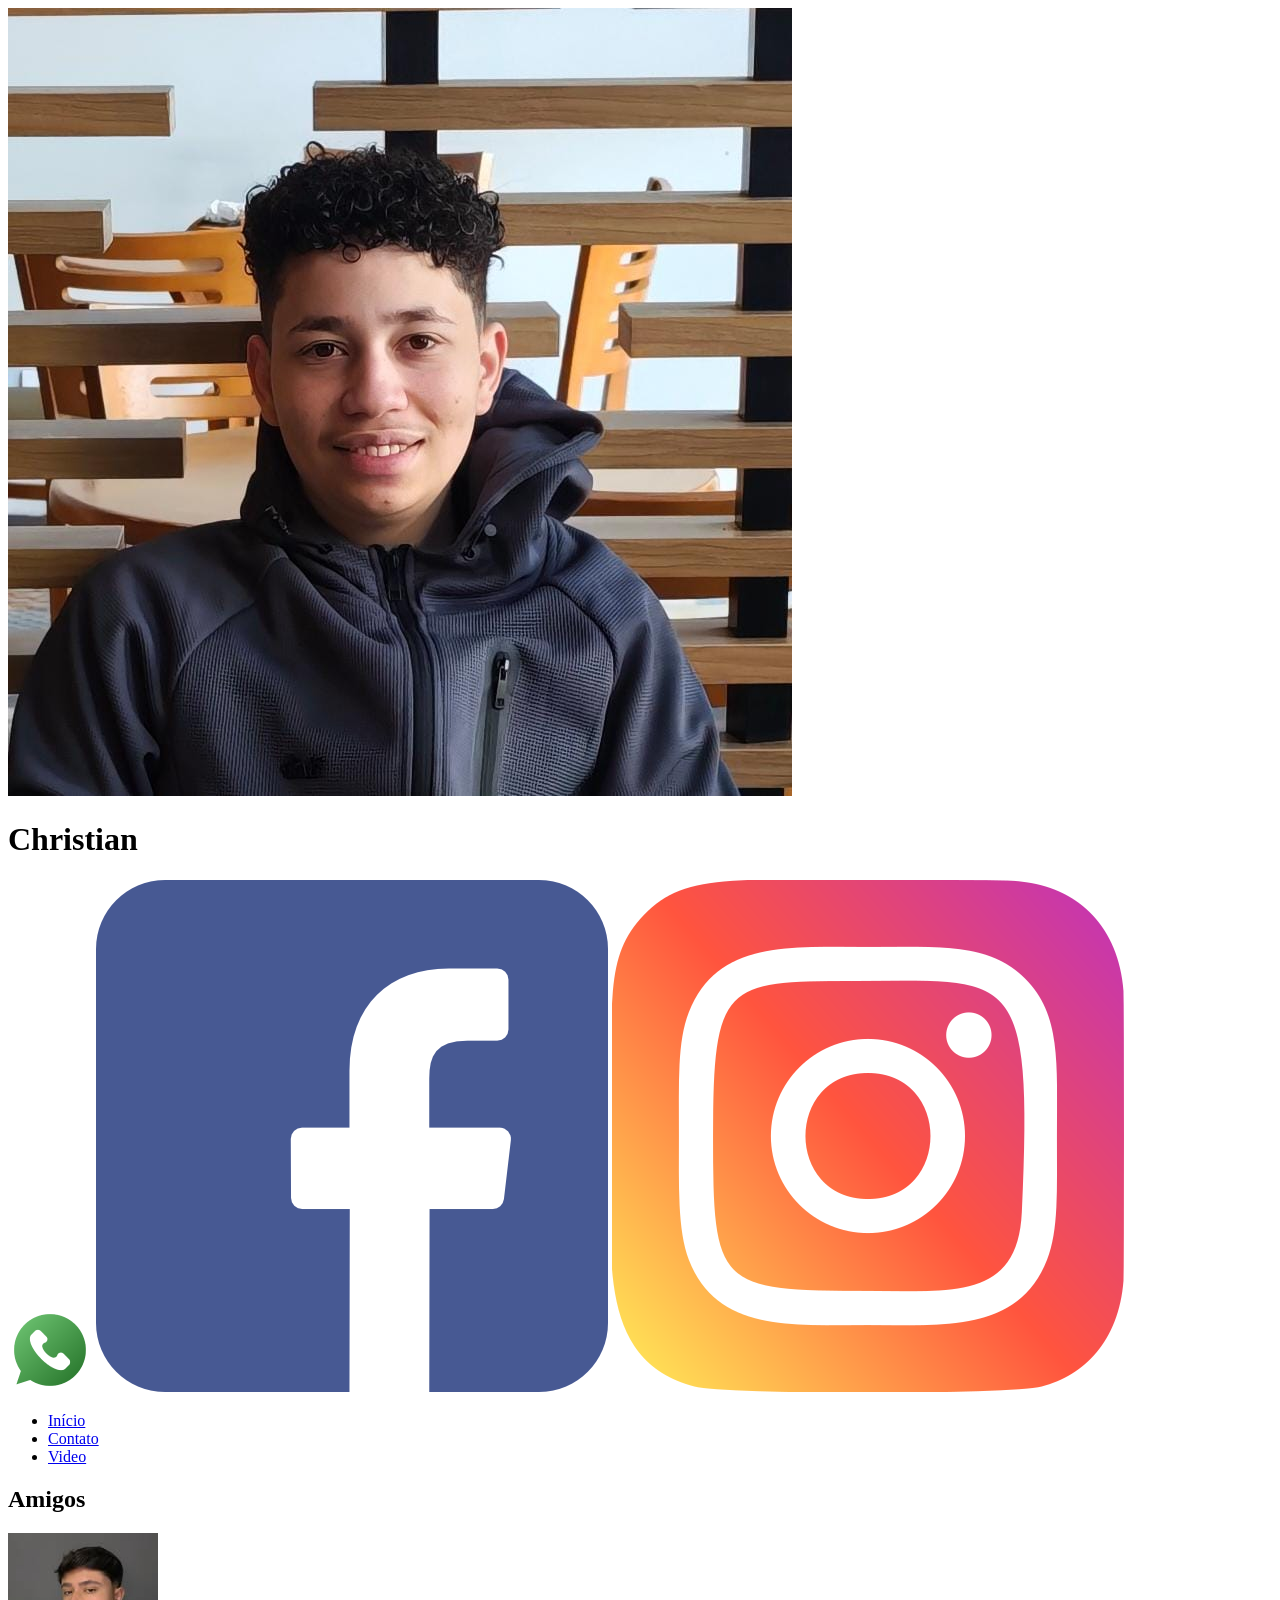
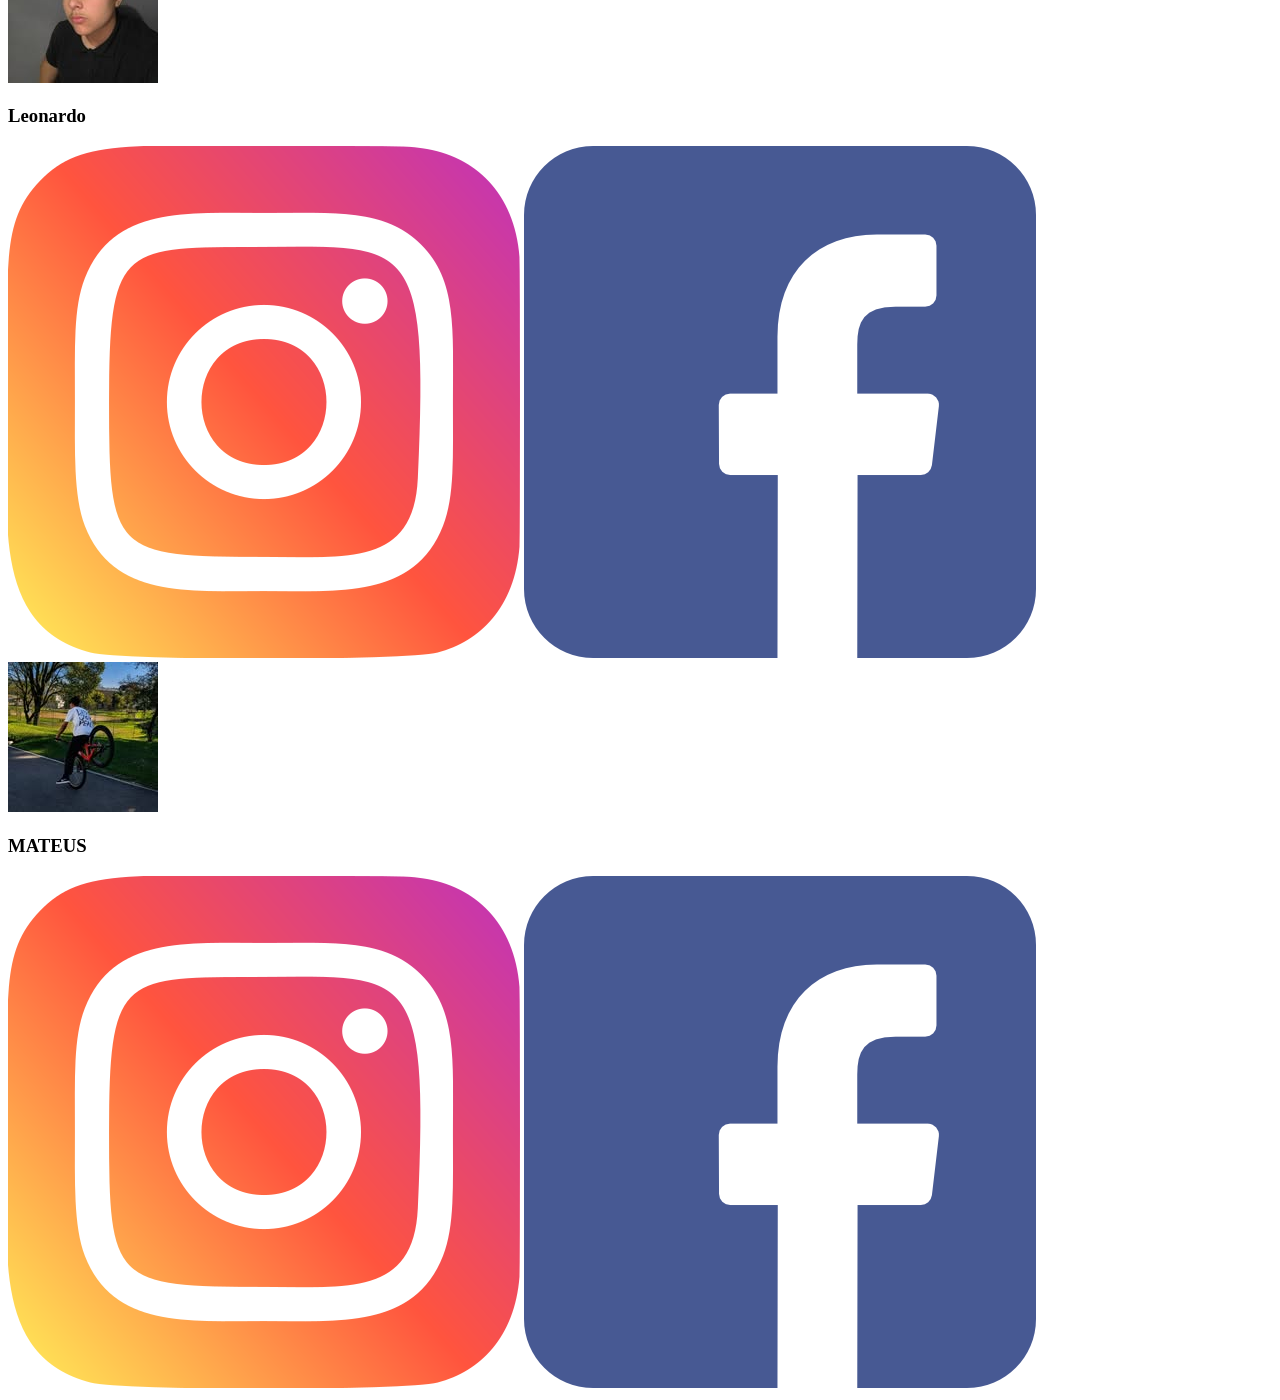
==== amigos.html @ 1b21f2cf "," ====
<!DOCTYPE html>
<html lang="en">
<head>
    <meta charset="UTF-8">
    <meta name="viewport" content="width=device-width, initial-scale=1.0">
    <title>Christian</title>
</head>
<body>

     <!-- Cabeçalho -->
<header class="cabecalho-itens">

<img class="cabecalho-imagem" src="logocris.jpg" alt="Logo da Página">

<h1 class="titulo_site">Christian</h1>

<div class="sociais">
<img src="whatsapp.png" alt="Logo do Whats da Escola">
<img src="facebook.png" alt="Facebook da Escola">
<img src="instagram.png" alt="Instagram da Escola">
</div>

</header>

<ul>
  <li><a href="inicio.html">Início</a></li>
  <li><a href="contato.html">Contato</a></li>
  <li><a href="video.html">Video</a></li>
</ul>

    <!--Seção estudantes é a parte do paragrafo 2 da página -- "Meninos"-->
<!--altere em "src="estudante_menino_1.png" para src"nome da imagem do menino em todos abaixo-->
<!--altere em "src="site_school.png" para src"nome da logo em todos abaixo-->
<!--para aumentar os alunos copie a div no edidor que corresponda desde a foto até os icones abaixo - dúvidas chame o professor-->
<section class="estudante">
<h1 class="estudante_titulo">Amigos</h1>

<div class="estudantes_todos">
<div class="estudante-div">
<img class="estudante-imagem" src="leo].jpg" alt="Leonardo">
<h3 class="estudante-nome">Leonardo</h3>

<img class="estudante-icone" src="instagram.png" alt="Link do Instagram">
<img class="estudante-icone" src="facebook.png" alt="Link do Facebook">
</div>

<div class="estudante-div">
<img class="estudante-imagem" src="022.jpg" alt="MATEUS">
<h3 class="estudante-nome">MATEUS</h3>

<img class="estudante-icone" src="instagram.png" alt="Link do Instagram">
<img class="estudante-icone" src="facebook.png" alt="Link do Facebook">
</div>
</div>
</section>
</body>
</html>
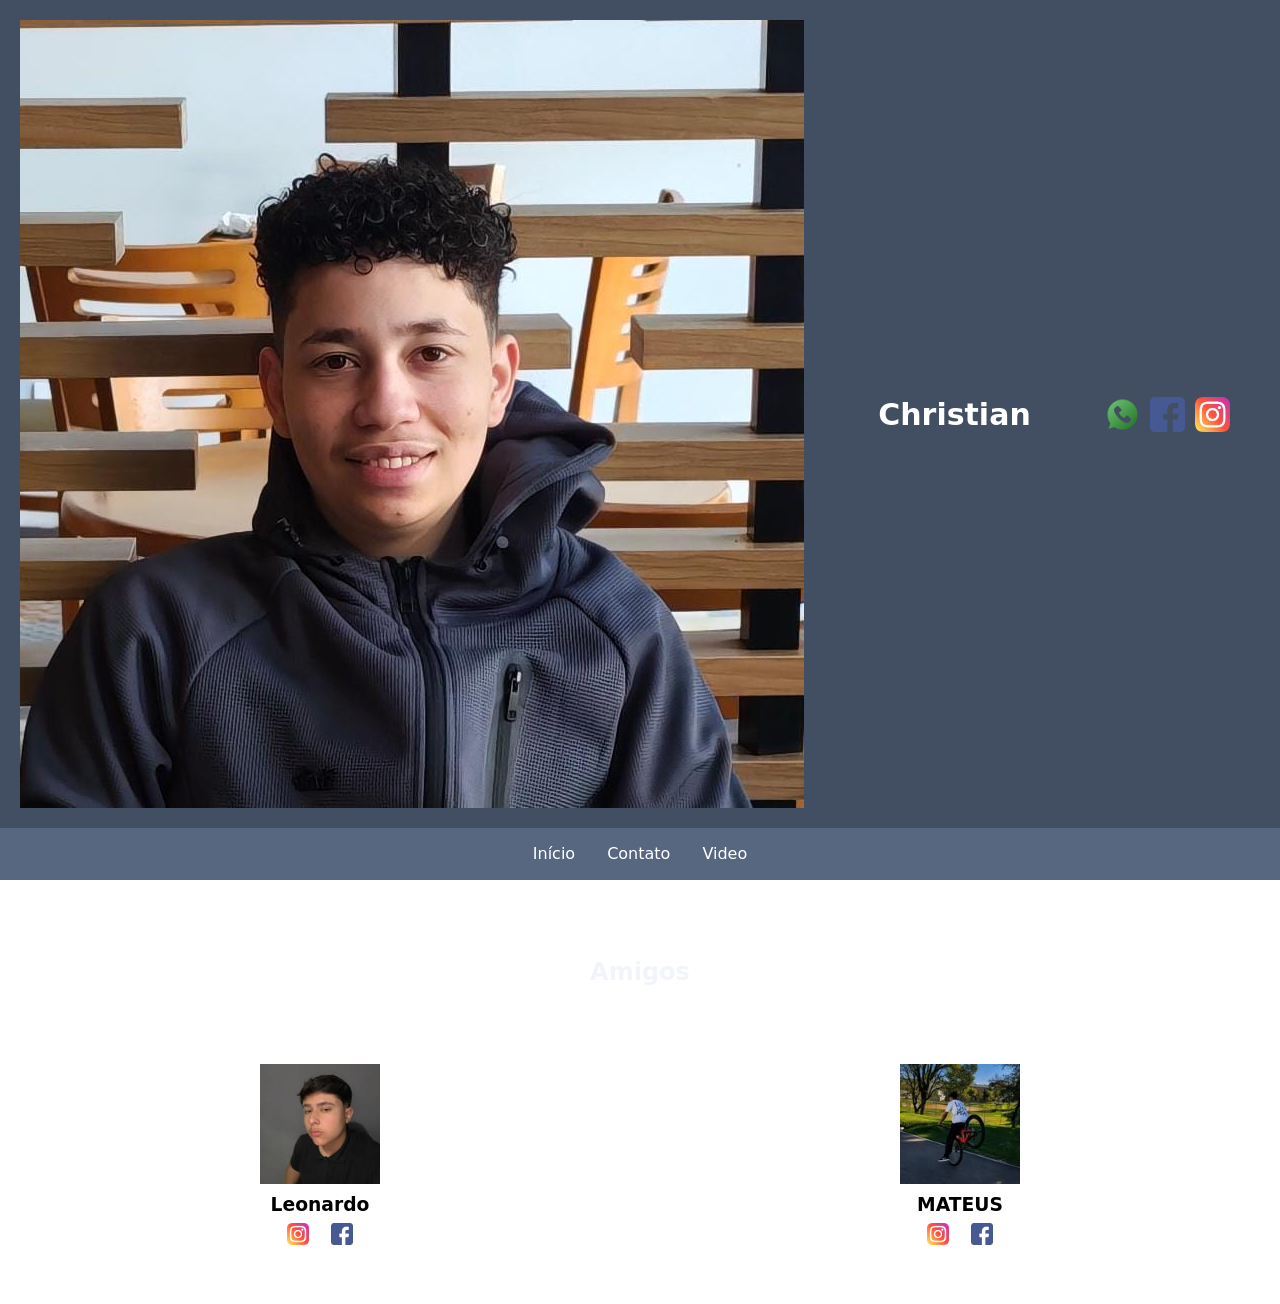
==== commit 54d1ebfd: "." ====
--- a/amigos.html
+++ b/amigos.html
@@ -4,6 +4,7 @@
     <meta charset="UTF-8">
     <meta name="viewport" content="width=device-width, initial-scale=1.0">
     <title>Christian</title>
+    <link rel="stylesheet" href="style.css">
 </head>
 <body>
 
--- a/style.css
+++ b/style.css
@@ -0,0 +1,549 @@
+* {
+    margin: 0;
+    padding: 0;
+    box-sizing: border-box;
+}
+
+body {
+    font-family: "Poppins", sans-serif;
+}
+
+header {
+    background-color: #424e61;
+    color: white;
+    width: 100%;
+    padding: 20px;
+}
+
+.cabecalho-itens {
+    max-width: 2980px;
+    margin: 0 auto;
+    display: flex;
+    align-items: center;
+    justify-content: center;
+}
+
+.cabecalho_imagem {
+    width: 250px;
+    height: 250px;
+    object-fit: contain;
+    display: block;
+}
+
+.titulo_site {
+    padding: 50px;
+    text-align: center;
+    width: 50%;
+    font-size: 30px;
+}
+
+.sociais {
+    display: flex;
+    justify-content: flex-end;
+    align-items: center;
+    gap: 10px;
+    width: 25%;
+    padding-right: 30px;
+}
+
+.sociais img {
+    width: 35px;
+    height: auto;
+}
+
+.banner1 {
+    display: flex;
+    justify-content: center;
+}
+
+.escola-image {
+    max-width: 100%;
+    height: auto;
+}
+
+.neymar-secao {
+    background: #fff;
+}
+
+.titulo-sobre {
+    font-size: clamp(28px, 4vw, 45px);
+    font-weight: 800;
+    text-align: center;
+    color: var(--azul-escuro);
+    margin-bottom: 10px;
+}
+
+.container-video {
+    width: 100%;
+    max-width: 900px;
+    aspect-ratio: 16 / 9;
+    margin: auto;
+    border-radius: 16px;
+    overflow: hidden;
+    background: #111;
+    box-shadow: 0 15px 35px rgba(0, 0, 0, 0.15);
+}
+
+.neymar-video {
+    width: 100%;
+    height: 100%;
+    border: none;
+}
+
+.estudante_titulo {
+    padding: 50px;
+    text-align: center;
+}
+
+.estudante-nome {
+    text-align: center;
+    color: black;
+}
+
+.estudante-imagem {
+    width: 120px;
+}
+
+.estudante-icone {
+    width: 38px;
+    padding: 4px 8px;
+}
+
+.estudante {
+    background-color: #ffffff; 
+    padding: 24px 0;
+}
+
+.estudante-div {
+    text-align: center;
+    padding: 24px 0;
+}
+
+.estudantes_todos {
+    display: flex;
+    justify-content: space-around;
+}
+
+.escola {
+    background-image: linear-gradient(#40A2E3, #7FC2EF);
+    color: white;
+    display: block;
+    justify-content: center;
+    padding: 24px 0;
+    text-align: center;
+}
+
+.escola-titulo {
+    padding: 50px;
+    text-align: center;
+    color: black;
+}
+
+.logo_rodape {
+    height: 80px;
+    padding: 12px 0;
+}
+
+.link {
+    color: #ffffff;
+    text-decoration: none;
+}
+
+ul {
+    list-style-type: none;
+    margin: 0;
+    padding: 0;
+    background-color: #576780;
+    display: flex;
+    justify-content: center;
+}
+
+ul li a {
+    display: block;
+    color: white;
+    text-align: center;
+    padding: 14px 16px;
+    text-decoration: none;
+}
+
+ul li a:hover {
+    background-color: #111111;
+}
+
+.video-escola {
+    display: flex;
+    justify-content: center;
+    padding: 30px 20px;
+}
+
+
+
+
+
+
+
+
+
+
+
+
+
+/* ============================================================
+ NEBULA DEFENDER — style.css
+   ============================================================ */
+:root {
+  --bg: #020617;
+  --panel: rgba(15, 23, 42, 0.6);
+  --border: #1e293b;
+  --border-hover: #64748b;
+  --text: #f1f5f9;
+  --muted: #94a3b8;
+  --dim: #64748b;
+  --sky: #38bdf8;
+  --violet: #c4b5fd;
+  --gold: #fde047;
+  --green: #34d399;
+  --amber: #fcd34d;
+  --rose: #fb7185;
+  --mono: ui-monospace, SFMono-Regular, Menlo, Consolas, monospace;
+  --sans: system-ui, -apple-system, "Segoe UI", Roboto, sans-serif;
+}
+* {
+  box-sizing: border-box;
+}
+html,
+body {
+  margin: 0;
+  padding: 0;
+}
+body {
+  min-height: 100vh;
+  background: var(--bg);
+  color: var(--text);
+  font-family: var(--sans);
+  line-height: 1.5;
+  -webkit-font-smoothing: antialiased;
+}
+code,
+kbd {
+  font-family: var(--mono);
+}
+code {
+  color: #fef08a;
+}
+/* ---------- fundo ---------- */
+.bg-glow {
+  position: fixed;
+  inset: 0;
+  pointer-events: none;
+  background:
+    radial-gradient(ellipse at top, rgba(99, 102, 241, 0.18), transparent 55%),
+    radial-gradient(ellipse at bottom right, rgba(219, 39, 119, 0.12), transparent 55%);
+  z-index: 0;
+}
+.topbar,
+.layout,
+.footer {
+  position: relative;
+  z-index: 1;
+}
+/* ---------- topo ---------- */
+.topbar {
+  border-bottom: 1px solid rgba(30, 41, 59, 0.8);
+}
+.topbar,
+.layout {
+  max-width: 1152px;
+  margin: 0 auto;
+  padding: 16px 24px;
+}
+.topbar {
+  display: flex;
+  align-items: center;
+  justify-content: space-between;
+  gap: 16px;
+}
+.brand {
+  display: flex;
+  align-items: center;
+  gap: 12px;
+}
+.brand h1 {
+  margin: 0;
+  font-size: 18px;
+  font-weight: 700;
+  letter-spacing: -0.01em;
+}
+.brand p {
+  margin: 0;
+  font-size: 12px;
+  color: var(--muted);
+}
+.logo {
+  display: grid;
+  place-items: center;
+  width: 40px;
+  height: 40px;
+  border-radius: 12px;
+  background: linear-gradient(135deg, #38bdf8, #7c3aed);
+  box-shadow: 0 10px 25px rgba(139, 92, 246, 0.3);
+  color: #fff;
+}
+.logo svg {
+  width: 24px;
+  height: 24px;
+}
+.actions {
+  display: flex;
+  gap: 8px;
+}
+/* ---------- botões ---------- */
+.btn {
+  appearance: none;
+  border: 1px solid #334155;
+  background: #0f172a;
+  color: #cbd5e1;
+  font: 600 12px var(--sans);
+  padding: 6px 12px;
+  border-radius: 6px;
+  cursor: pointer;
+  transition:
+    border-color 0.15s,
+    color 0.15s,
+    filter 0.15s;
+}
+.btn:hover:not(:disabled) {
+  border-color: var(--border-hover);
+  color: #fff;
+}
+.btn:disabled {
+  opacity: 0.4;
+  cursor: not-allowed;
+}
+.btn-primary {
+  border: none;
+  background: linear-gradient(90deg, #0ea5e9, #7c3aed);
+  color: #fff;
+  font-weight: 700;
+  padding: 7px 18px;
+  box-shadow: 0 10px 25px rgba(124, 58, 237, 0.3);
+}
+.btn-primary:hover:not(:disabled) {
+  filter: brightness(1.1);
+}
+.btn-primary.hidden {
+  visibility: hidden;
+}
+/* ---------- layout ---------- */
+.layout {
+  display: grid;
+  gap: 24px;
+  padding-top: 24px;
+  padding-bottom: 24px;
+}
+@media (min-width: 1024px) {
+  .layout {
+    grid-template-columns: auto 1fr;
+  }
+}
+/* ---------- palco do jogo ---------- */
+.stage {
+  display: flex;
+  flex-direction: column;
+  align-items: center;
+  gap: 12px;
+}
+.frame {
+  padding: 8px;
+  border-radius: 16px;
+  border: 1px solid var(--border);
+  background: var(--panel);
+  box-shadow: 0 25px 50px -12px rgba(30, 27, 75, 0.6);
+}
+#game {
+  display: block;
+  width: 100%;
+  max-width: 480px;
+  height: auto;
+  aspect-ratio: 480 / 720;
+  border-radius: 12px;
+  touch-action: none;
+  outline: none;
+  cursor: crosshair;
+}
+@media (min-width: 1024px) {
+  #game {
+    width: auto;
+    height: min(80vh, 720px);
+  }
+}
+.stage-bar {
+  width: 100%;
+  max-width: 480px;
+  display: flex;
+  align-items: center;
+  justify-content: space-between;
+  font-size: 12px;
+  color: var(--muted);
+}
+.status {
+  color: var(--text);
+}
+.status[data-state="playing"] {
+  color: var(--green);
+}
+.status[data-state="paused"] {
+  color: var(--amber);
+}
+.status[data-state="gameover"] {
+  color: var(--rose);
+}
+/* ---------- painel lateral ---------- */
+.side {
+  display: flex;
+  flex-direction: column;
+  gap: 16px;
+}
+.stats {
+  display: grid;
+  grid-template-columns: repeat(2, 1fr);
+  gap: 12px;
+}
+@media (min-width: 640px) {
+  .stats {
+    grid-template-columns: repeat(4, 1fr);
+  }
+}
+.stat {
+  display: flex;
+  flex-direction: column;
+  padding: 12px;
+  border-radius: 12px;
+  border: 1px solid var(--border);
+  background: var(--panel);
+}
+.stat-label {
+  font-size: 11px;
+  text-transform: uppercase;
+  letter-spacing: 0.08em;
+  color: var(--dim);
+}
+.stat-value {
+  margin-top: 4px;
+  font: 700 20px var(--mono);
+  color: #fff;
+  white-space: nowrap;
+  overflow: hidden;
+  text-overflow: ellipsis;
+}
+.gold {
+  color: var(--gold);
+}
+.violet {
+  color: var(--violet);
+}
+.sky {
+  color: var(--sky);
+}
+.card {
+  padding: 16px;
+  border-radius: 12px;
+  border: 1px solid var(--border);
+  background: var(--panel);
+}
+.card h3 {
+  margin: 0 0 12px;
+  font-size: 12px;
+  font-weight: 600;
+  text-transform: uppercase;
+  letter-spacing: 0.08em;
+  color: var(--muted);
+}
+.card ul {
+  list-style: none;
+  margin: 0;
+  padding: 0;
+  font-size: 14px;
+  color: #cbd5e1;
+}
+.grid-2 {
+  display: grid;
+  gap: 8px;
+}
+@media (min-width: 640px) {
+  .grid-2 {
+    grid-template-columns: 1fr 1fr;
+  }
+}
+kbd {
+  display: inline-block;
+  padding: 1px 6px;
+  border-radius: 4px;
+  border: 1px solid #334155;
+  background: #1e293b;
+  color: #e2e8f0;
+  font-size: 11px;
+}
+.enemies li {
+  display: flex;
+  align-items: flex-start;
+  gap: 8px;
+}
+.enemies i {
+  flex-shrink: 0;
+  width: 12px;
+  height: 12px;
+  margin-top: 5px;
+  border-radius: 50%;
+  background: var(--c);
+  box-shadow: 0 0 10px var(--c);
+}
+.enemies b {
+  color: #f1f5f9;
+}
+.enemies span {
+  color: var(--muted);
+}
+.powers {
+  display: flex;
+  flex-wrap: wrap;
+  gap: 8px;
+}
+.powers li {
+  display: flex;
+  align-items: center;
+  gap: 8px;
+  padding: 6px 10px;
+  border-radius: 8px;
+  border: 1px solid var(--border);
+  background: rgba(2, 6, 23, 0.6);
+}
+.powers b {
+  display: grid;
+  place-items: center;
+  width: 24px;
+  height: 24px;
+  border-radius: 4px;
+  background: var(--c);
+  color: #020617;
+  font: 900 12px var(--mono);
+}
+.hint {
+  margin: 12px 0 0;
+  font-size: 12px;
+  color: var(--dim);
+}
+/* ---------- rodapé ---------- */
+.footer {
+  border-top: 1px solid rgba(30, 41, 59, 0.8);
+  padding: 16px;
+  text-align: center;
+  font-size: 12px;
+  color: var(--dim);
+}
+
+header .cabecalho_imagem {
+    width: 250px;
+    height: 250px;
+    object-fit: contain;
+}
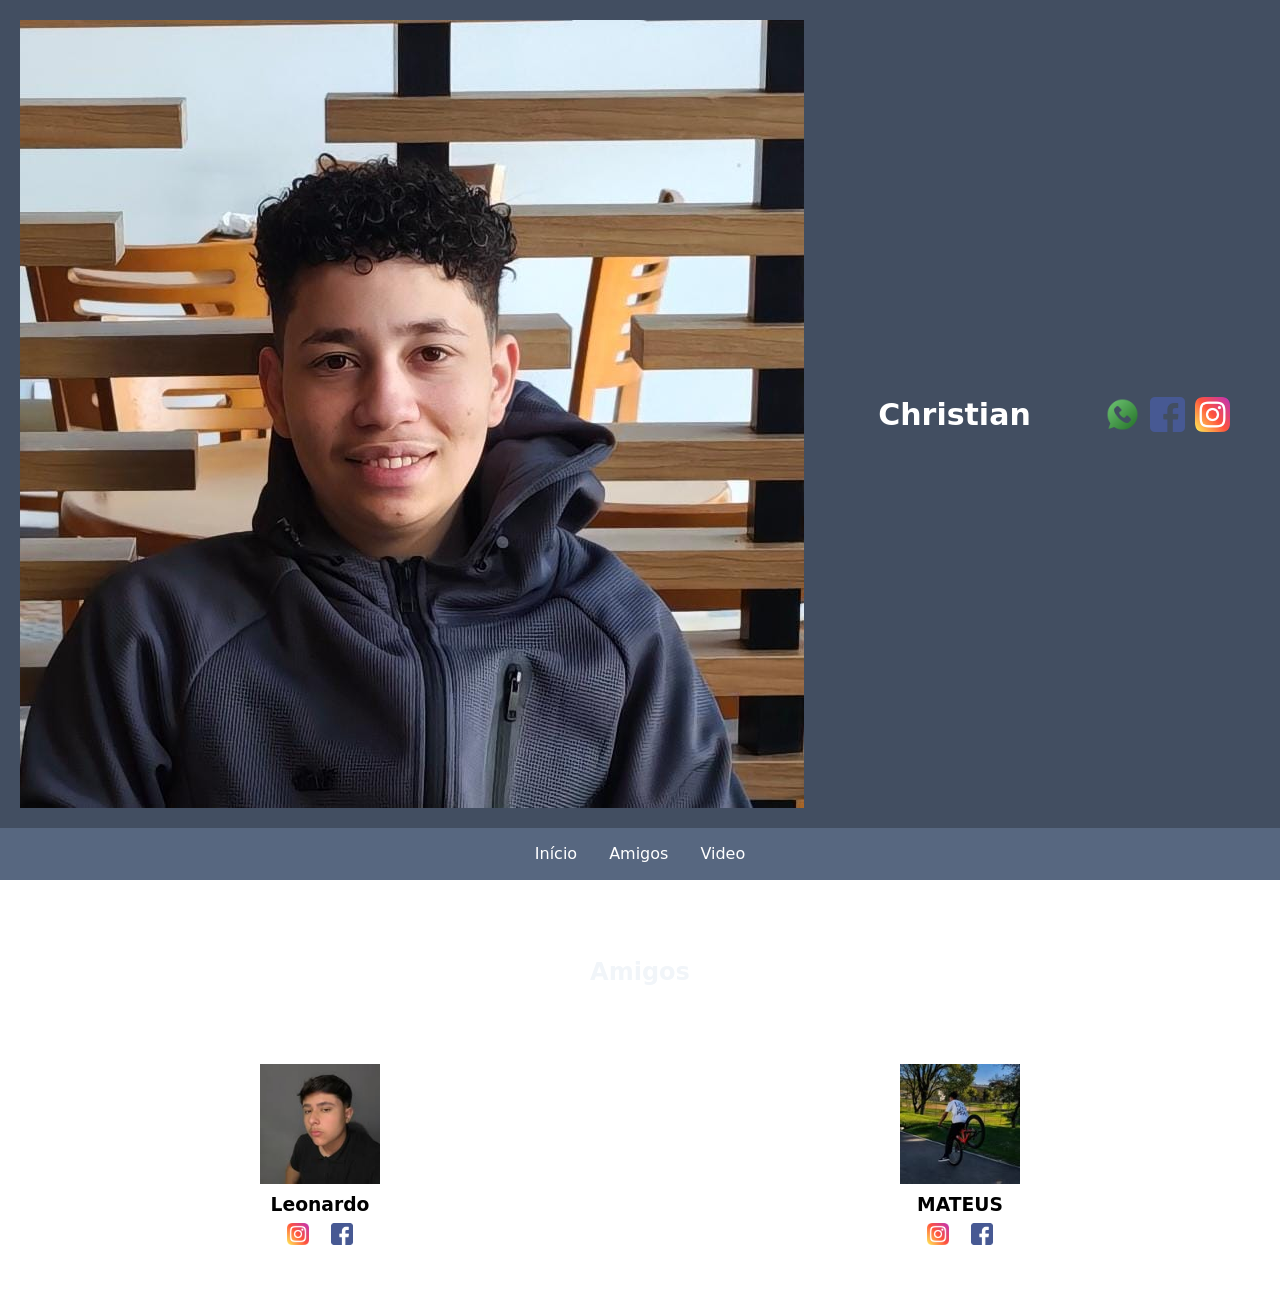
==== commit 19ff45a7: "." ====
--- a/amigos.html
+++ b/amigos.html
@@ -24,8 +24,8 @@
 </header>
 
 <ul>
-  <li><a href="inicio.html">Início</a></li>
-  <li><a href="contato.html">Contato</a></li>
+  <li><a href="index.html">Início</a></li>
+  <li><a href="amigos.html">Amigos</a></li>
   <li><a href="video.html">Video</a></li>
 </ul>
 
